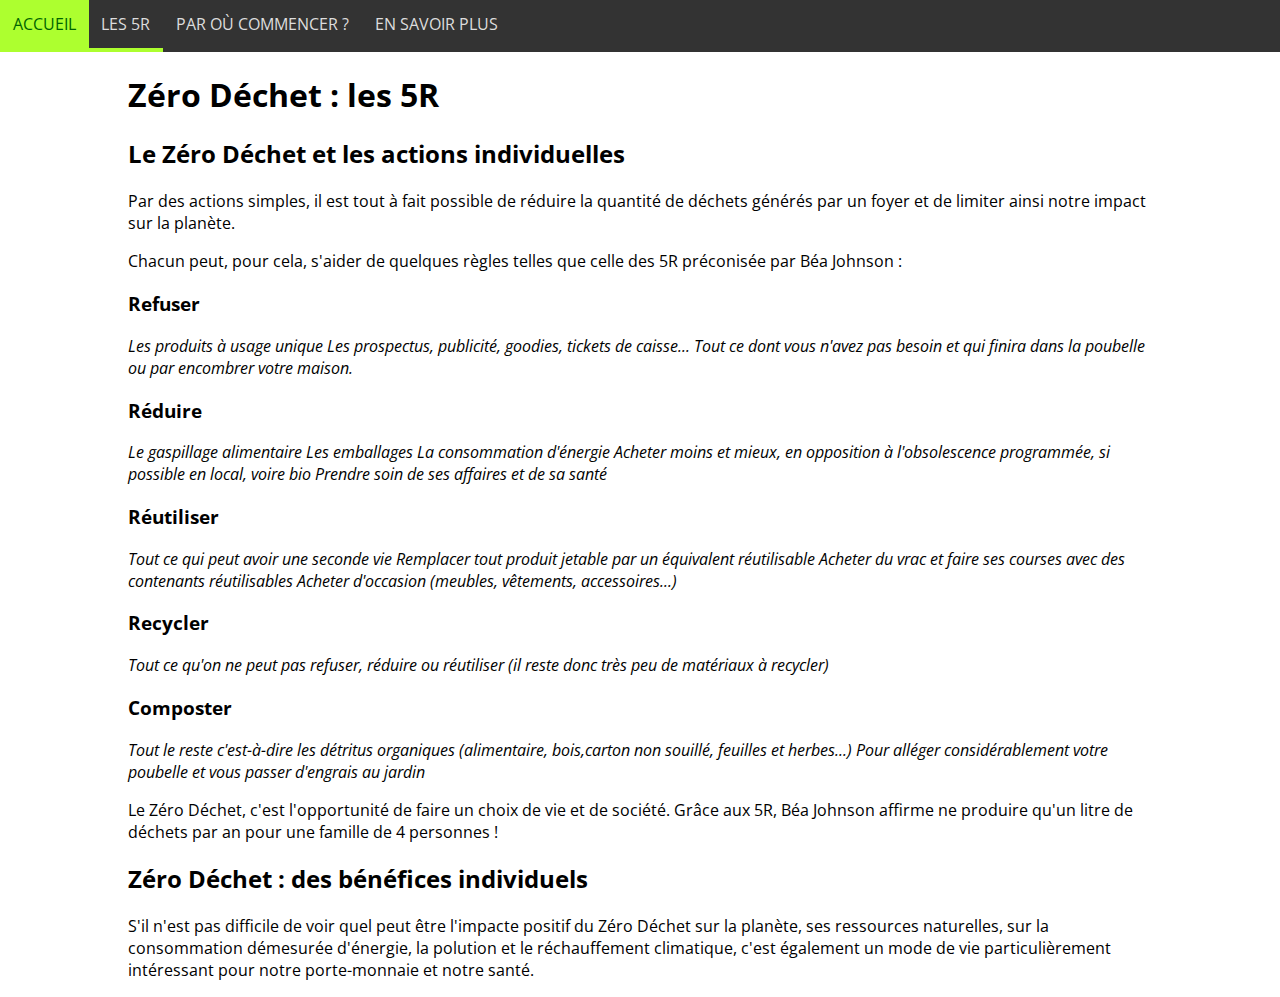
==== 5r.html @ 16c96dbe "Migration vers GitHub" ====
<!DOCTYPE html>
<html lang="fr">
<head>
	<title>Zéro Déchet : les 5R</title>
	<meta charset="utf-8">
	<link rel="stylesheet" type="text/css" href="css/style.css">
	<!-- <link rel="stylesheet" type="text/css" href="css/reset.css"> -->
	<link rel="stylesheet" type="text/css" href="css/responsive.css">
	<meta name="author" content="R. WAGNER">
	<meta name="viewport" content="width=device-width, initial-scale=1.0">
	<link href="https://fonts.googleapis.com/css2?family=Open+Sans&display=swap" rel="stylesheet">
</head>
<body>
		<header>
		<nav>
			<li>
				<a href="index.html"><ul>Accueil</ul></a>
				<a href="5r.html"><ul class="nav-active">Les 5R</ul></a>
				<a href="commencer.html"><ul>Par où commencer ?</ul></a>
				<a href="en-savoir-plus.html"><ul>En savoir plus</ul></a>
			</li>
		</nav>
	</header>
	<main>
		<h1>Zéro Déchet : les 5R</h1>

		<h2>Le Zéro Déchet et les actions individuelles</h2>

		<p>Par des actions simples, il est tout à fait possible de réduire la quantité de déchets générés par un foyer et de limiter ainsi notre impact sur la planète.</p>

		<p>Chacun peut, pour cela, s'aider de quelques règles telles que celle des 5R préconisée par Béa Johnson :</p>

		<h3>Refuser</h3>
		<i>Les produits à usage unique
	    	Les prospectus, publicité, goodies, tickets de caisse...
	    	Tout ce dont vous n'avez pas besoin et qui finira dans la poubelle ou par encombrer votre maison.</i>

	    <h3>Réduire</h3>
	    <i>Le gaspillage alimentaire
	    	Les emballages
	    	La consommation d'énergie
	    	Acheter moins et mieux, en opposition à l'obsolescence programmée, si possible en local, voire bio
	    	Prendre soin de ses affaires et de sa santé</i>

	    	<h3>Réutiliser</h3>
	    	<i>Tout ce qui peut avoir une seconde vie
	    	Remplacer tout produit jetable par un équivalent réutilisable
	    	Acheter du vrac et faire ses courses avec des contenants réutilisables
	    	Acheter d'occasion (meubles, vêtements, accessoires...)</i>

	    	<h3>Recycler</h3>
	    	<i>Tout ce qu'on ne peut pas refuser, réduire ou réutiliser (il reste donc très peu de matériaux à recycler)</i>

	    	<h3>Composter</h3>
	    	<i>Tout le reste c'est-à-dire les détritus organiques (alimentaire, bois,carton non souillé, feuilles et herbes...)
	    	Pour alléger considérablement votre poubelle et vous passer d'engrais au jardin</i>

	    	<p>Le Zéro Déchet, c'est l'opportunité de faire un choix de vie et de société. Grâce aux 5R, Béa Johnson affirme ne produire qu'un litre de déchets par an pour une famille de 4 personnes !</p>

	    	<h2>Zéro Déchet : des bénéfices individuels</h2>

	    	<p>S'il n'est pas difficile de voir quel peut être l'impacte positif du Zéro Déchet sur la planète, ses ressources naturelles, sur la consommation démesurée d'énergie, la polution et le réchauffement climatique, c'est également un mode de vie particulièrement intéressant pour notre porte-monnaie et notre santé.</p>
	</main>

</body>
</html>
---- css/style.css ----
html {

}

body {
	font-family: 'Open Sans', sans-serif;
	margin: 0;
}

nav {
	width: 100%;
	margin: 0;
  	background-color: #333;
  	flex-wrap: wrap;
  	justify-content: space-between;
}

nav li {
	display: flex;
	list-style-type: none;
	width: 100%;
}

nav ul {
	margin: 0;
	padding: 0.8em;
	color: #ddd;
	border-bottom: solid 4px #333;
}

nav ul:hover {
	background-color: GreenYellow;
	color: DarkGreen;
	border-bottom: solid 4px GreenYellow;
}

.nav-active {
	border-bottom: solid 4px GreenYellow;
}

nav a {
	text-decoration: none;
	text-transform: uppercase;
	text-align: center;
}

main {
	margin: 0 10%;
}
---- css/responsive.css ----
/*
@media screen and (min-width: 800px) { 
  .container { 
    margin: 1em 2em; 
  } 
} */
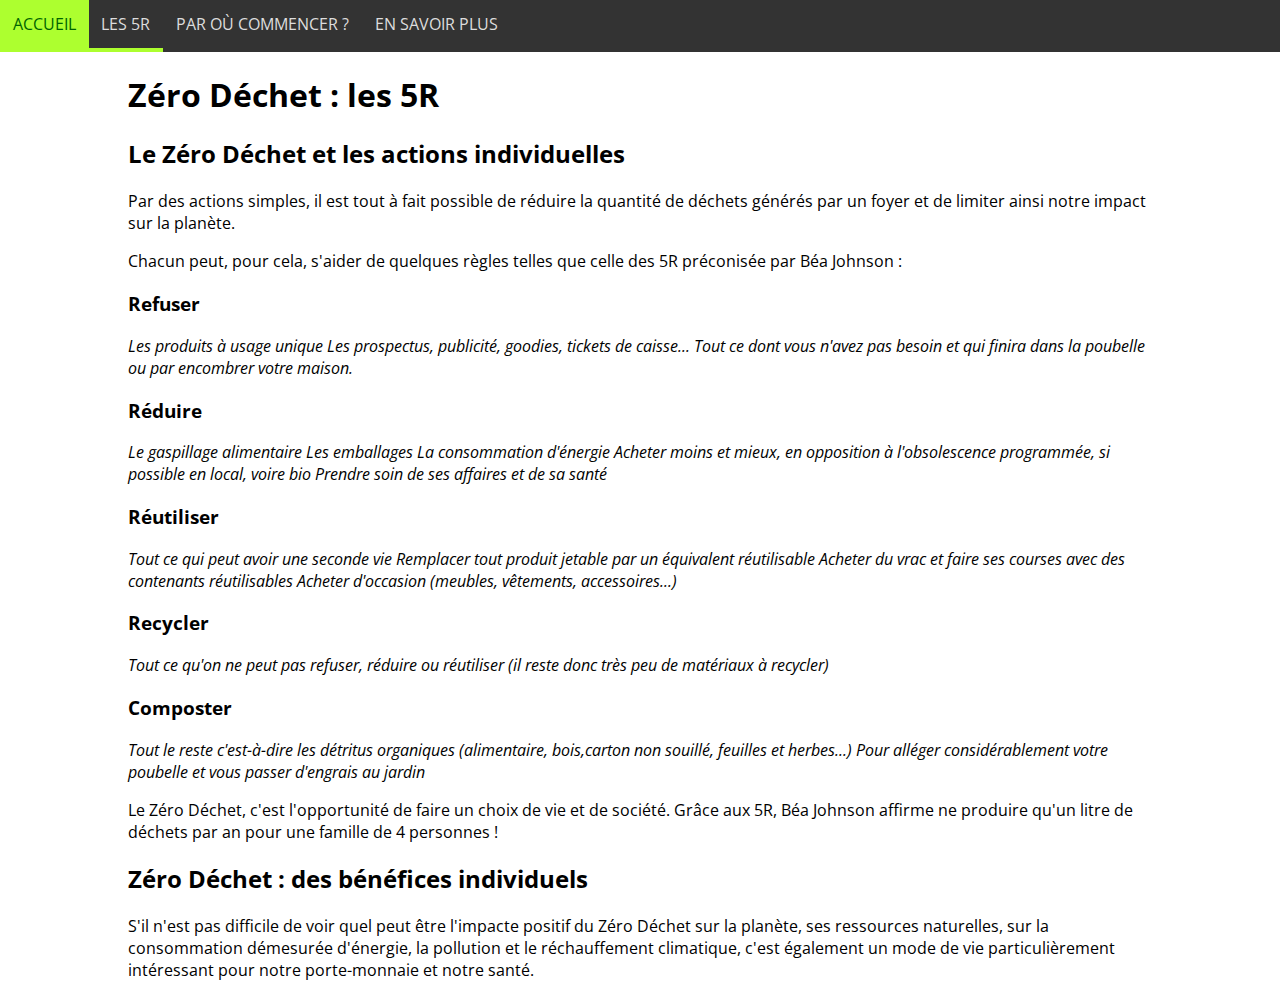
==== commit 6880ce5d: "Correction des fautes sur le texte initial" ====
--- a/5r.html
+++ b/5r.html
@@ -59,7 +59,7 @@
 
 	    	<h2>Zéro Déchet : des bénéfices individuels</h2>
 
-	    	<p>S'il n'est pas difficile de voir quel peut être l'impacte positif du Zéro Déchet sur la planète, ses ressources naturelles, sur la consommation démesurée d'énergie, la polution et le réchauffement climatique, c'est également un mode de vie particulièrement intéressant pour notre porte-monnaie et notre santé.</p>
+	    	<p>S'il n'est pas difficile de voir quel peut être l'impacte positif du Zéro Déchet sur la planète, ses ressources naturelles, sur la consommation démesurée d'énergie, la pollution et le réchauffement climatique, c'est également un mode de vie particulièrement intéressant pour notre porte-monnaie et notre santé.</p>
 	</main>
 
 </body>
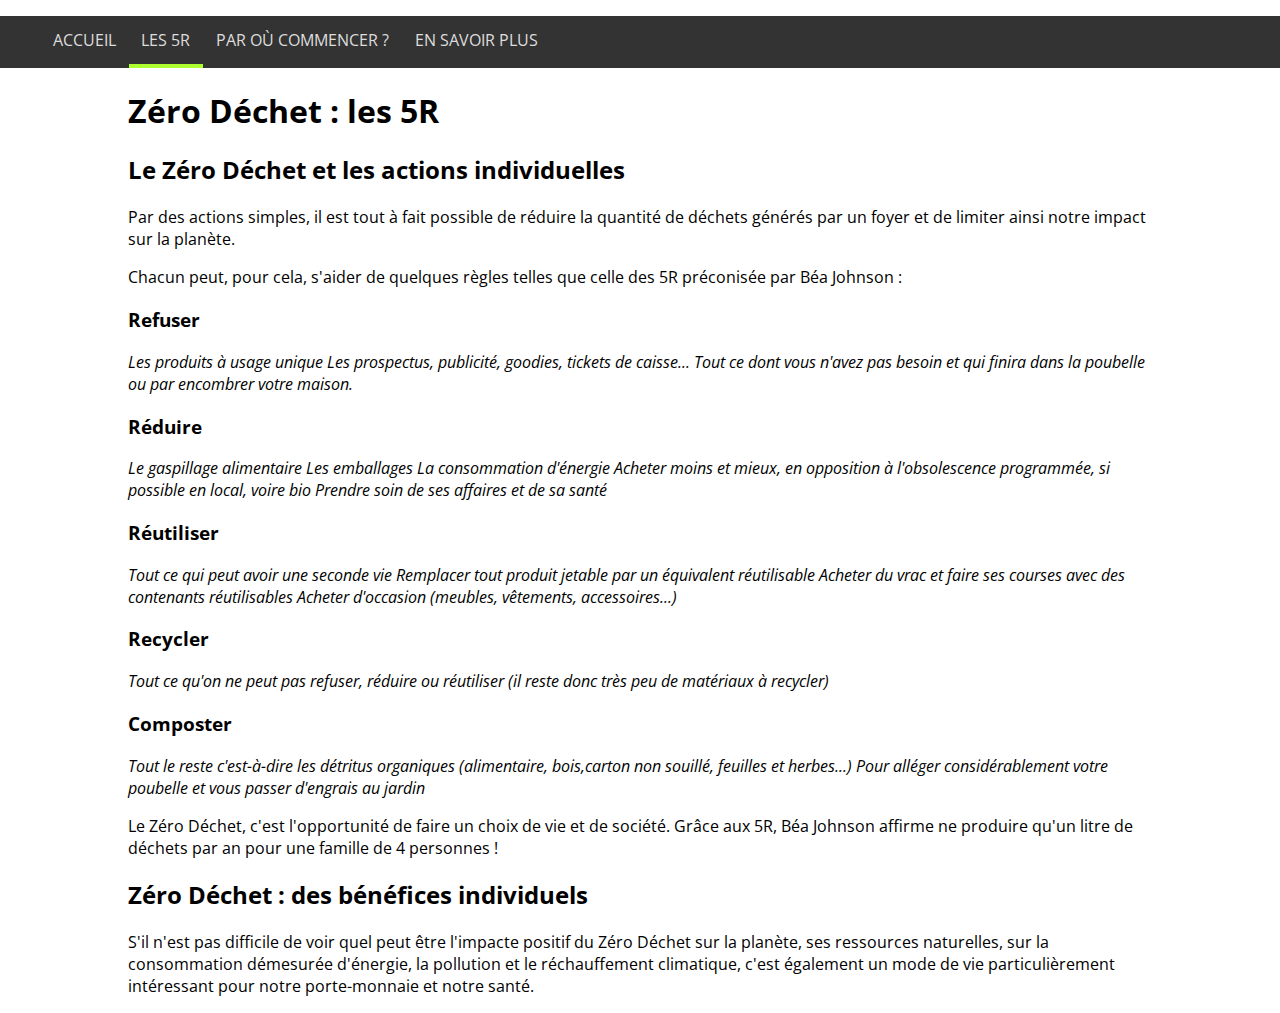
==== commit b874e145: "Implémentation Menu responsive" ====
--- a/5r.html
+++ b/5r.html
@@ -11,16 +11,32 @@
 	<link href="https://fonts.googleapis.com/css2?family=Open+Sans&display=swap" rel="stylesheet">
 </head>
 <body>
-		<header>
+	<header>
 		<nav>
-			<li>
-				<a href="index.html"><ul>Accueil</ul></a>
-				<a href="5r.html"><ul class="nav-active">Les 5R</ul></a>
-				<a href="commencer.html"><ul>Par où commencer ?</ul></a>
-				<a href="en-savoir-plus.html"><ul>En savoir plus</ul></a>
-			</li>
+			<ul>
+				<a href="index.html"><li>Accueil</li></a>
+				<a href="5r.html"><li class="nav-active">Les 5R</li></a>
+				<a href="commencer.html"><li>Par où commencer ?</li></a>
+				<a href="en-savoir-plus.html"><li>En savoir plus</li></a>
+			</ul>
 		</nav>
-	</header>
+		  <div id="menuToggle">
+
+		    <input type="checkbox" />
+		   
+		    <span></span>
+		    <span></span>
+		    <span></span>
+		    
+		    <ul id="menu">
+		      <a href="index.html"><li>Accueil</li></a>
+				<a href="5r.html"><li>Les 5R</li></a>
+				<a href="commencer.html"><li>Par où commencer ?</li></a>
+				<a href="en-savoir-plus.html"><li>En savoir plus</li></a>
+		    </ul>
+		  </div>
+		</header>
+
 	<main>
 		<h1>Zéro Déchet : les 5R</h1>
 
@@ -32,34 +48,34 @@
 
 		<h3>Refuser</h3>
 		<i>Les produits à usage unique
-	    	Les prospectus, publicité, goodies, tickets de caisse...
-	    	Tout ce dont vous n'avez pas besoin et qui finira dans la poubelle ou par encombrer votre maison.</i>
+	    Les prospectus, publicité, goodies, tickets de caisse...
+	    Tout ce dont vous n'avez pas besoin et qui finira dans la poubelle ou par encombrer votre maison.</i>
 
 	    <h3>Réduire</h3>
 	    <i>Le gaspillage alimentaire
-	    	Les emballages
-	    	La consommation d'énergie
-	    	Acheter moins et mieux, en opposition à l'obsolescence programmée, si possible en local, voire bio
-	    	Prendre soin de ses affaires et de sa santé</i>
+	    Les emballages
+	    La consommation d'énergie
+	    Acheter moins et mieux, en opposition à l'obsolescence programmée, si possible en local, voire bio
+	    Prendre soin de ses affaires et de sa santé</i>
 
-	    	<h3>Réutiliser</h3>
-	    	<i>Tout ce qui peut avoir une seconde vie
-	    	Remplacer tout produit jetable par un équivalent réutilisable
-	    	Acheter du vrac et faire ses courses avec des contenants réutilisables
-	    	Acheter d'occasion (meubles, vêtements, accessoires...)</i>
+	    <h3>Réutiliser</h3>
+	    <i>Tout ce qui peut avoir une seconde vie
+	    Remplacer tout produit jetable par un équivalent réutilisable
+	    Acheter du vrac et faire ses courses avec des contenants réutilisables
+	    Acheter d'occasion (meubles, vêtements, accessoires...)</i>
 
-	    	<h3>Recycler</h3>
-	    	<i>Tout ce qu'on ne peut pas refuser, réduire ou réutiliser (il reste donc très peu de matériaux à recycler)</i>
+	    <h3>Recycler</h3>
+	    <i>Tout ce qu'on ne peut pas refuser, réduire ou réutiliser (il reste donc très peu de matériaux à recycler)</i>
 
-	    	<h3>Composter</h3>
-	    	<i>Tout le reste c'est-à-dire les détritus organiques (alimentaire, bois,carton non souillé, feuilles et herbes...)
-	    	Pour alléger considérablement votre poubelle et vous passer d'engrais au jardin</i>
+	    <h3>Composter</h3>
+	    <i>Tout le reste c'est-à-dire les détritus organiques (alimentaire, bois,carton non souillé, feuilles et herbes...)
+	    Pour alléger considérablement votre poubelle et vous passer d'engrais au jardin</i>
 
-	    	<p>Le Zéro Déchet, c'est l'opportunité de faire un choix de vie et de société. Grâce aux 5R, Béa Johnson affirme ne produire qu'un litre de déchets par an pour une famille de 4 personnes !</p>
+	    <p>Le Zéro Déchet, c'est l'opportunité de faire un choix de vie et de société. Grâce aux 5R, Béa Johnson affirme ne produire qu'un litre de déchets par an pour une famille de 4 personnes !</p>
 
-	    	<h2>Zéro Déchet : des bénéfices individuels</h2>
+	    <h2>Zéro Déchet : des bénéfices individuels</h2>
 
-	    	<p>S'il n'est pas difficile de voir quel peut être l'impacte positif du Zéro Déchet sur la planète, ses ressources naturelles, sur la consommation démesurée d'énergie, la pollution et le réchauffement climatique, c'est également un mode de vie particulièrement intéressant pour notre porte-monnaie et notre santé.</p>
+	    <p>S'il n'est pas difficile de voir quel peut être l'impacte positif du Zéro Déchet sur la planète, ses ressources naturelles, sur la consommation démesurée d'énergie, la pollution et le réchauffement climatique, c'est également un mode de vie particulièrement intéressant pour notre porte-monnaie et notre santé.</p>
 	</main>
 
 </body>
--- a/css/style.css
+++ b/css/style.css
@@ -16,20 +16,20 @@
   	justify-content: space-between;
 }
 
-nav li {
+nav ul {
 	display: flex;
 	list-style-type: none;
 	width: 100%;
 }
 
-nav ul {
+nav li {
 	margin: 0;
 	padding: 0.8em;
 	color: #ddd;
 	border-bottom: solid 4px #333;
 }
 
-nav ul:hover {
+nav li:hover {
 	background-color: GreenYellow;
 	color: DarkGreen;
 	border-bottom: solid 4px GreenYellow;
@@ -45,6 +45,10 @@
 	text-align: center;
 }
 
+#menuToggle { 
+    display: none;
+} 
+
 main {
 	margin: 0 10%;
 }
--- a/css/responsive.css
+++ b/css/responsive.css
@@ -1,6 +1,128 @@
+
+@media screen and (max-width: 600px) { 
+
+  nav {
+  	display: none;
+  }
+
+#menuToggle {
+  display: block;
+  position: relative;
+  top: 50px;
+  left: 50px;
+  z-index: 1;
+  -webkit-user-select: none;
+  user-select: none;
+}
+
+#menuToggle a {
+  text-decoration: none;
+  color: #ccc;
+  
+  transition: color 0.3s ease;
+}
+
+#menuToggle a:hover {
+  color: DarkGreen;
+}
+
+
+#menuToggle input {
+  display: block;
+  width: 40px;
+  height: 32px;
+  position: absolute;
+  top: -7px;
+  left: -5px;
+  
+  cursor: pointer;
+  
+  opacity: 0; /* hide this */
+  z-index: 2; /* and place it over the hamburger */
+  
+  -webkit-touch-callout: none;
+}
+
+/* Icône burger */
+#menuToggle span {
+  display: block;
+  width: 33px;
+  height: 4px;
+  margin-bottom: 5px;
+  position: relative;
+  
+  background: #333;
+  border-radius: 3px;
+  
+  z-index: 1;
+  
+  transform-origin: 4px 0px;
+  
+  transition: transform 0.5s cubic-bezier(0.77,0.2,0.05,1.0),
+              background 0.5s cubic-bezier(0.77,0.2,0.05,1.0),
+              opacity 0.55s ease;
+}
+
+#menuToggle span:first-child {
+  transform-origin: 0% 0%;
+}
+
+#menuToggle span:nth-last-child(2) {
+  transform-origin: 0% 100%;
+}
+
+/* 
+ * Transforme le hamburger en croix
+ */
+#menuToggle input:checked ~ span {
+  opacity: 1;
+  transform: rotate(45deg) translate(-2px, -1px);
+  background: #ccc;
+}
+
+/* Masque la ligne du milieu. */
+#menuToggle input:checked ~ span:nth-last-child(3) {
+  opacity: 0;
+  transform: rotate(0deg) scale(0.2, 0.2);
+}
+
 /*
-@media screen and (min-width: 800px) { 
-  .container { 
-    margin: 1em 2em; 
-  } 
-} */
+ * Ohyeah and the last one should go the other direction
+ */
+#menuToggle input:checked ~ span:nth-last-child(2) {
+  transform: rotate(-45deg) translate(0, -1px);
+}
+
+/* Positionnement en haut à gauche de l'écran.*/
+#menu {
+  position: absolute;
+  width: 300px;
+  margin: -100px 0 0 -50px;
+  padding: 50px;
+  padding-top: 125px;
+  
+  background: #333;
+  list-style-type: none;
+  -webkit-font-smoothing: antialiased;
+  /* to stop flickering of text in safari */
+  
+  transform-origin: 0% 0%;
+  transform: translate(-100%, 0);
+  
+  transition: transform 0.5s cubic-bezier(0.77,0.2,0.05,1.0);
+}
+
+#menu li {
+  padding: 10px 0;
+  font-size: 22px;
+}
+
+/* Permet de garder le bouton affiché et de faire s'afficher le menu. */
+#menuToggle input:checked ~ ul {
+  transform: none;
+}
+
+}
+
+
+
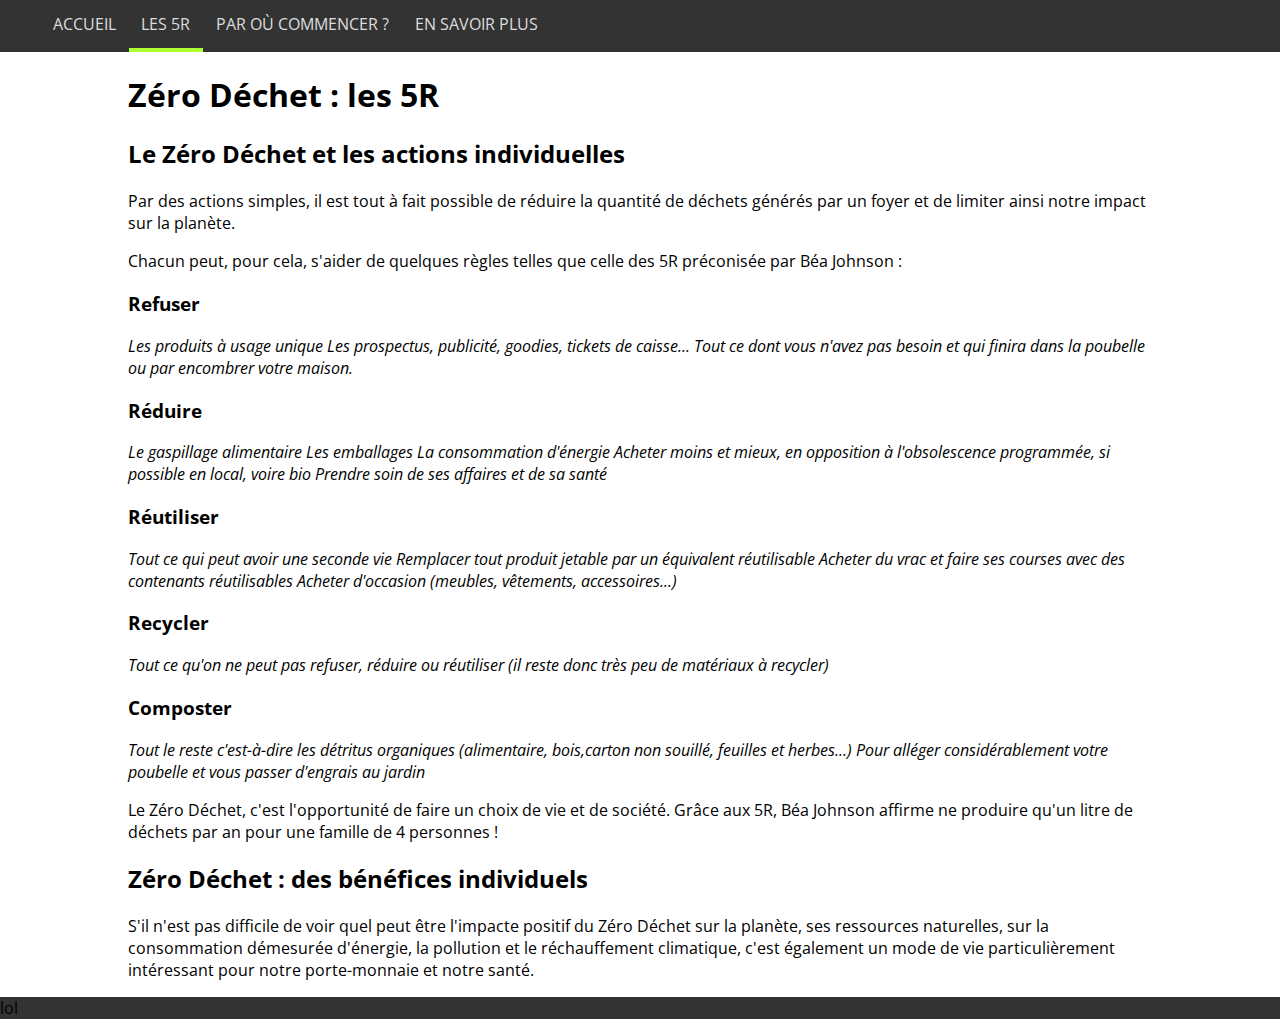
==== commit a0c15379: "Integration des vignettes pour les liens externes" ====
--- a/5r.html
+++ b/5r.html
@@ -78,5 +78,8 @@
 	    <p>S'il n'est pas difficile de voir quel peut être l'impacte positif du Zéro Déchet sur la planète, ses ressources naturelles, sur la consommation démesurée d'énergie, la pollution et le réchauffement climatique, c'est également un mode de vie particulièrement intéressant pour notre porte-monnaie et notre santé.</p>
 	</main>
 
+		<footer><p>lol</p></footer>
+
+
 </body>
 </html>--- a/css/style.css
+++ b/css/style.css
@@ -20,19 +20,23 @@
 	display: flex;
 	list-style-type: none;
 	width: 100%;
+	margin: 0;
+
 }
 
 nav li {
-	margin: 0;
 	padding: 0.8em;
 	color: #ddd;
 	border-bottom: solid 4px #333;
+	transition: 0.2s ease-in;
+
 }
 
 nav li:hover {
 	background-color: GreenYellow;
 	color: DarkGreen;
 	border-bottom: solid 4px GreenYellow;
+	transition: 0.2s ease-in;
 }
 
 .nav-active {
@@ -52,3 +56,63 @@
 main {
 	margin: 0 10%;
 }
+
+.flex {
+	justify-content: space-between;
+	display: flex;
+	flex-wrap: wrap;
+	width: 100%
+} 
+
+.flex a {
+	margin: 5px;
+}
+
+.img-container {
+  position: relative;
+  width: 300px;
+}
+
+.images {
+  display: block;
+  width: 100%;
+  height: auto;
+}
+
+.img-overlay {
+  position: absolute;
+  top: 0;
+  bottom: 0;
+  left: 0;
+  right: 0;
+  height: 100%;
+  width: 100%;
+  opacity: 0;
+  transition: .5s;
+  background-color: GreenYellow;
+}
+
+.img-container:hover .img-overlay {
+  opacity: 0.8;
+}
+
+.img-text {
+  color: black;
+  font-size: 20px;
+  position: absolute;
+  top: 50%;
+  left: 50%;
+  -webkit-transform: translate(-50%, -50%);
+  -ms-transform: translate(-50%, -50%);
+  transform: translate(-50%, -50%);
+  text-align: center;
+}
+
+footer {
+	bottom: 0;
+	width: 100%;
+	margin: 0;
+  	background-color: #333;
+  	flex-wrap: wrap;
+  	justify-content: space-between;
+}--- a/css/responsive.css
+++ b/css/responsive.css
@@ -1,15 +1,20 @@
-
 @media screen and (max-width: 600px) { 
 
   nav {
   	display: none;
   }
 
+main {
+	margin-top: 60px;
+}
+
+/* Le code qui suit n'est pas de moi, j'ai néamoins 
+pris le temps de le décortiquer un maximum */
 #menuToggle {
   display: block;
-  position: relative;
-  top: 50px;
-  left: 50px;
+  position: absolute;
+  top: 25px;
+  left: 25px;
   z-index: 1;
   -webkit-user-select: none;
   user-select: none;
@@ -23,7 +28,7 @@
 }
 
 #menuToggle a:hover {
-  color: DarkGreen;
+  color: YellowGreen;
 }
 
 
@@ -37,8 +42,8 @@
   
   cursor: pointer;
   
-  opacity: 0; /* hide this */
-  z-index: 2; /* and place it over the hamburger */
+  opacity: 0; 
+  z-index: 2; 
   
   -webkit-touch-callout: none;
 }
@@ -86,9 +91,7 @@
   transform: rotate(0deg) scale(0.2, 0.2);
 }
 
-/*
- * Ohyeah and the last one should go the other direction
- */
+/* Formation d'une croix */
 #menuToggle input:checked ~ span:nth-last-child(2) {
   transform: rotate(-45deg) translate(0, -1px);
 }
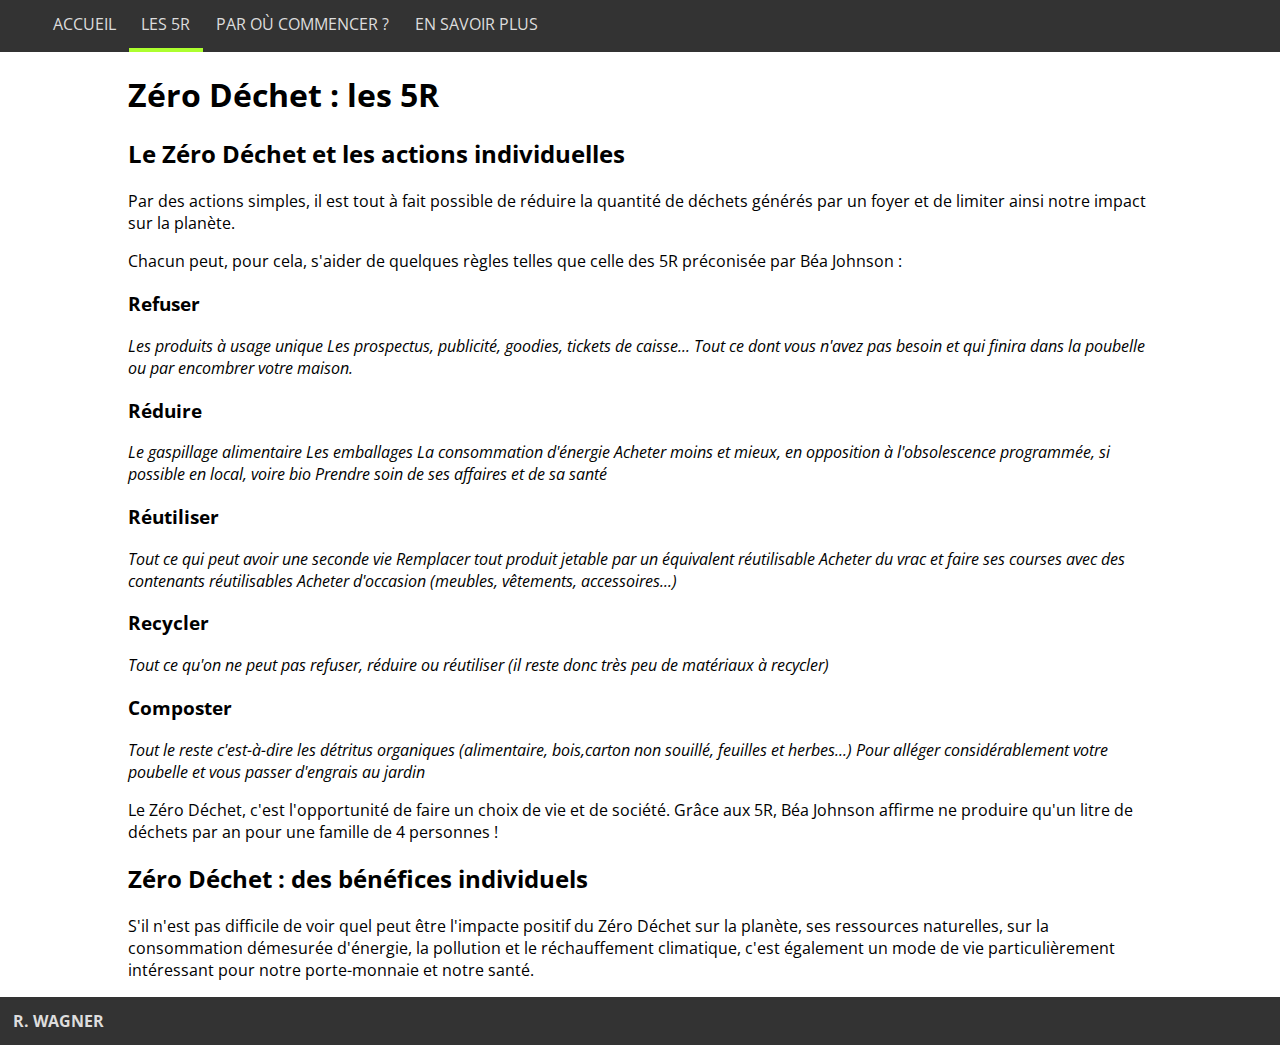
==== commit d53115fe: "Mise en forme vignettes" ====
--- a/5r.html
+++ b/5r.html
@@ -78,8 +78,9 @@
 	    <p>S'il n'est pas difficile de voir quel peut être l'impacte positif du Zéro Déchet sur la planète, ses ressources naturelles, sur la consommation démesurée d'énergie, la pollution et le réchauffement climatique, c'est également un mode de vie particulièrement intéressant pour notre porte-monnaie et notre santé.</p>
 	</main>
 
-		<footer><p>lol</p></footer>
-
+	<footer>
+		<p>R. WAGNER</p>
+	</footer>
 
 </body>
 </html>--- a/css/style.css
+++ b/css/style.css
@@ -58,7 +58,7 @@
 }
 
 .flex {
-	justify-content: space-between;
+	justify-content: space-around;
 	display: flex;
 	flex-wrap: wrap;
 	width: 100%
@@ -87,18 +87,24 @@
   right: 0;
   height: 100%;
   width: 100%;
-  opacity: 0;
+  opacity: 0.4;
   transition: .5s;
-  background-color: GreenYellow;
+  background-color: black;
+  -webkit-mask-image: -webkit-gradient(linear, left top, left bottom, 
+    from(rgba(0,0,0,0)), to(rgba(0,0,0,1)));
 }
 
 .img-container:hover .img-overlay {
   opacity: 0.8;
+  background-color: GreenYellow;
+   -webkit-mask-image: -webkit-gradient(linear, left top, left bottom, 
+    from(GreenYellow), to(GreenYellow));
 }
 
 .img-text {
   color: black;
-  font-size: 20px;
+  font-size: 30px;
+  font-weight: bold;
   position: absolute;
   top: 50%;
   left: 50%;
@@ -115,4 +121,11 @@
   	background-color: #333;
   	flex-wrap: wrap;
   	justify-content: space-between;
+}
+
+footer p {
+	padding: 0.8em;
+	color: #ddd;
+	margin-bottom: 0;
+	font-weight: bold;
 }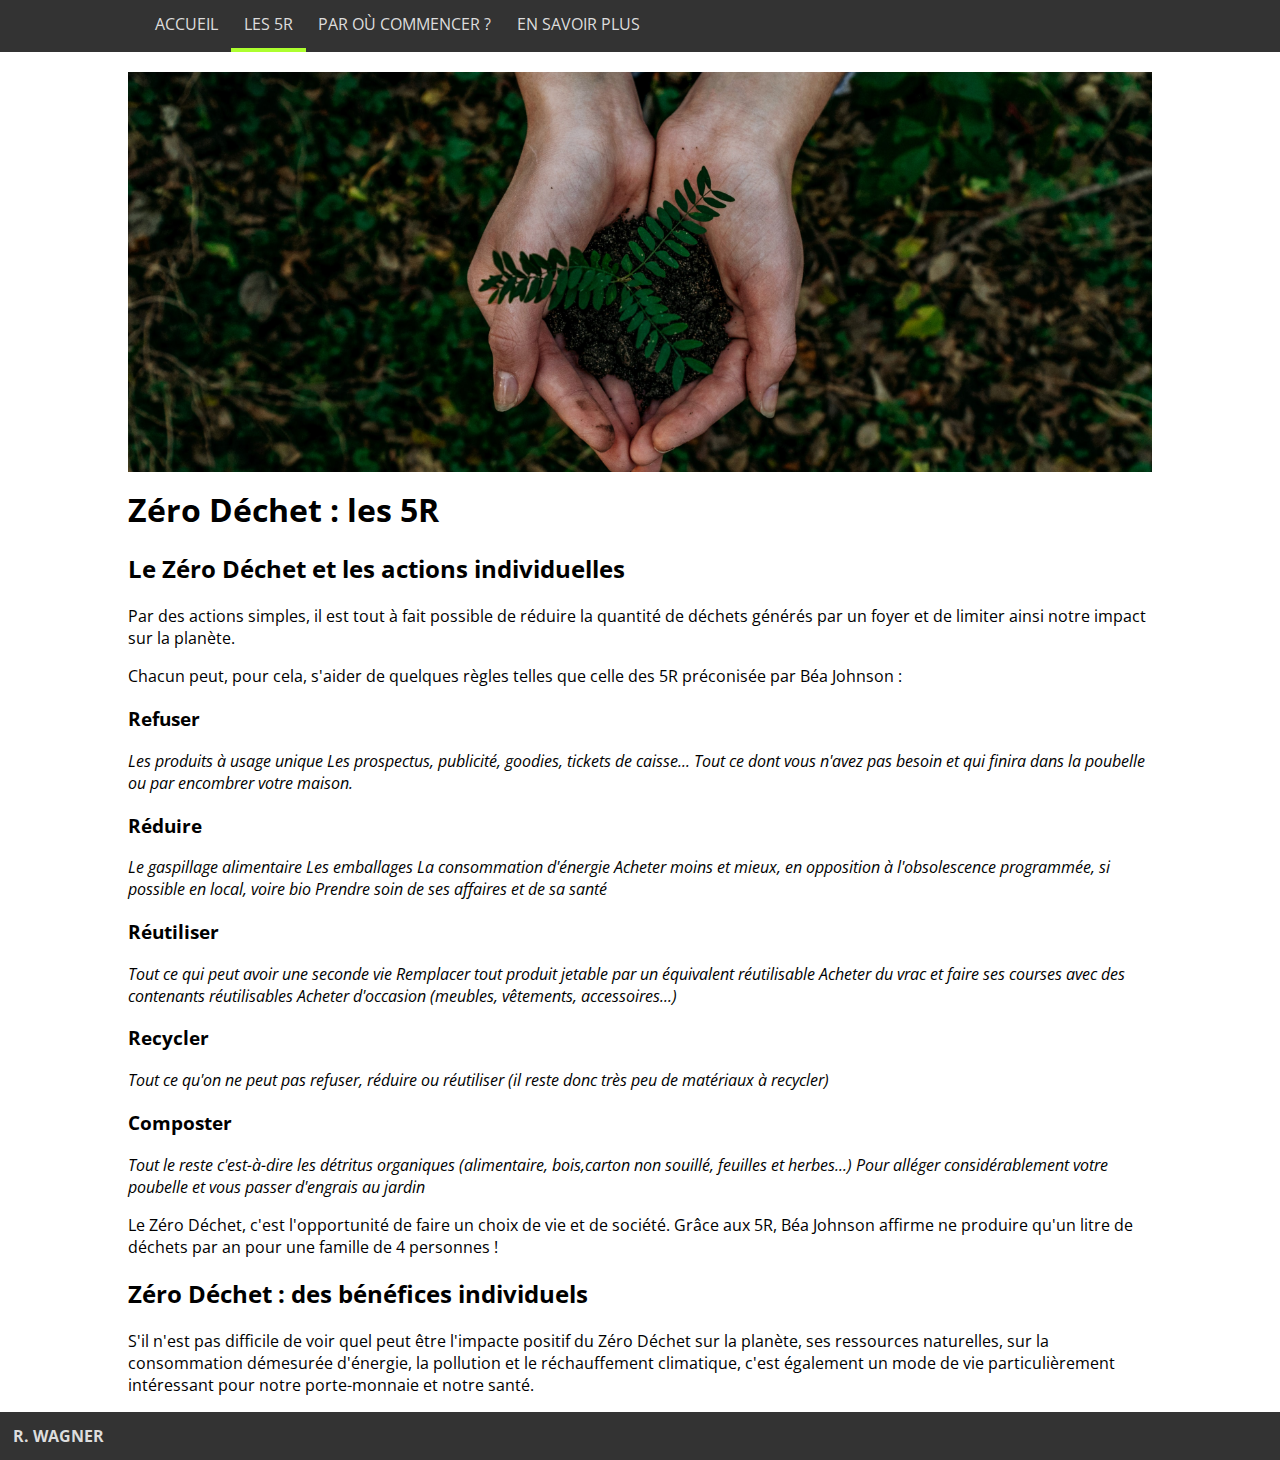
==== commit e25beb4a: "Ajout bannières" ====
--- a/5r.html
+++ b/5r.html
@@ -35,6 +35,9 @@
 				<a href="en-savoir-plus.html"><li>En savoir plus</li></a>
 		    </ul>
 		  </div>
+
+		<img class="banner" src="img/noah-buscher-x8ZStukS2PM-unsplash.jpg">
+
 		</header>
 
 	<main>
--- a/css/style.css
+++ b/css/style.css
@@ -19,8 +19,8 @@
 nav ul {
 	display: flex;
 	list-style-type: none;
-	width: 100%;
-	margin: 0;
+	width: 90%;
+	margin: 0 8%;
 
 }
 
@@ -52,6 +52,13 @@
 #menuToggle { 
     display: none;
 } 
+
+.banner {
+  	object-fit: cover;
+  	height: 400px;
+  	width: 80%;
+	margin: 20px 0 -10px 10%;
+}
 
 main {
 	margin: 0 10%;
--- a/css/responsive.css
+++ b/css/responsive.css
@@ -3,10 +3,17 @@
   nav {
   	display: none;
   }
+ .banner {
+  	object-fit: cover;
+  	height: 300px;
+  	width: 90%;
+	margin: 80px 5% -30px 5%;
+}
 
 main {
 	margin-top: 60px;
 }
+
 
 /* Le code qui suit n'est pas de moi, j'ai néamoins 
 pris le temps de le décortiquer un maximum */
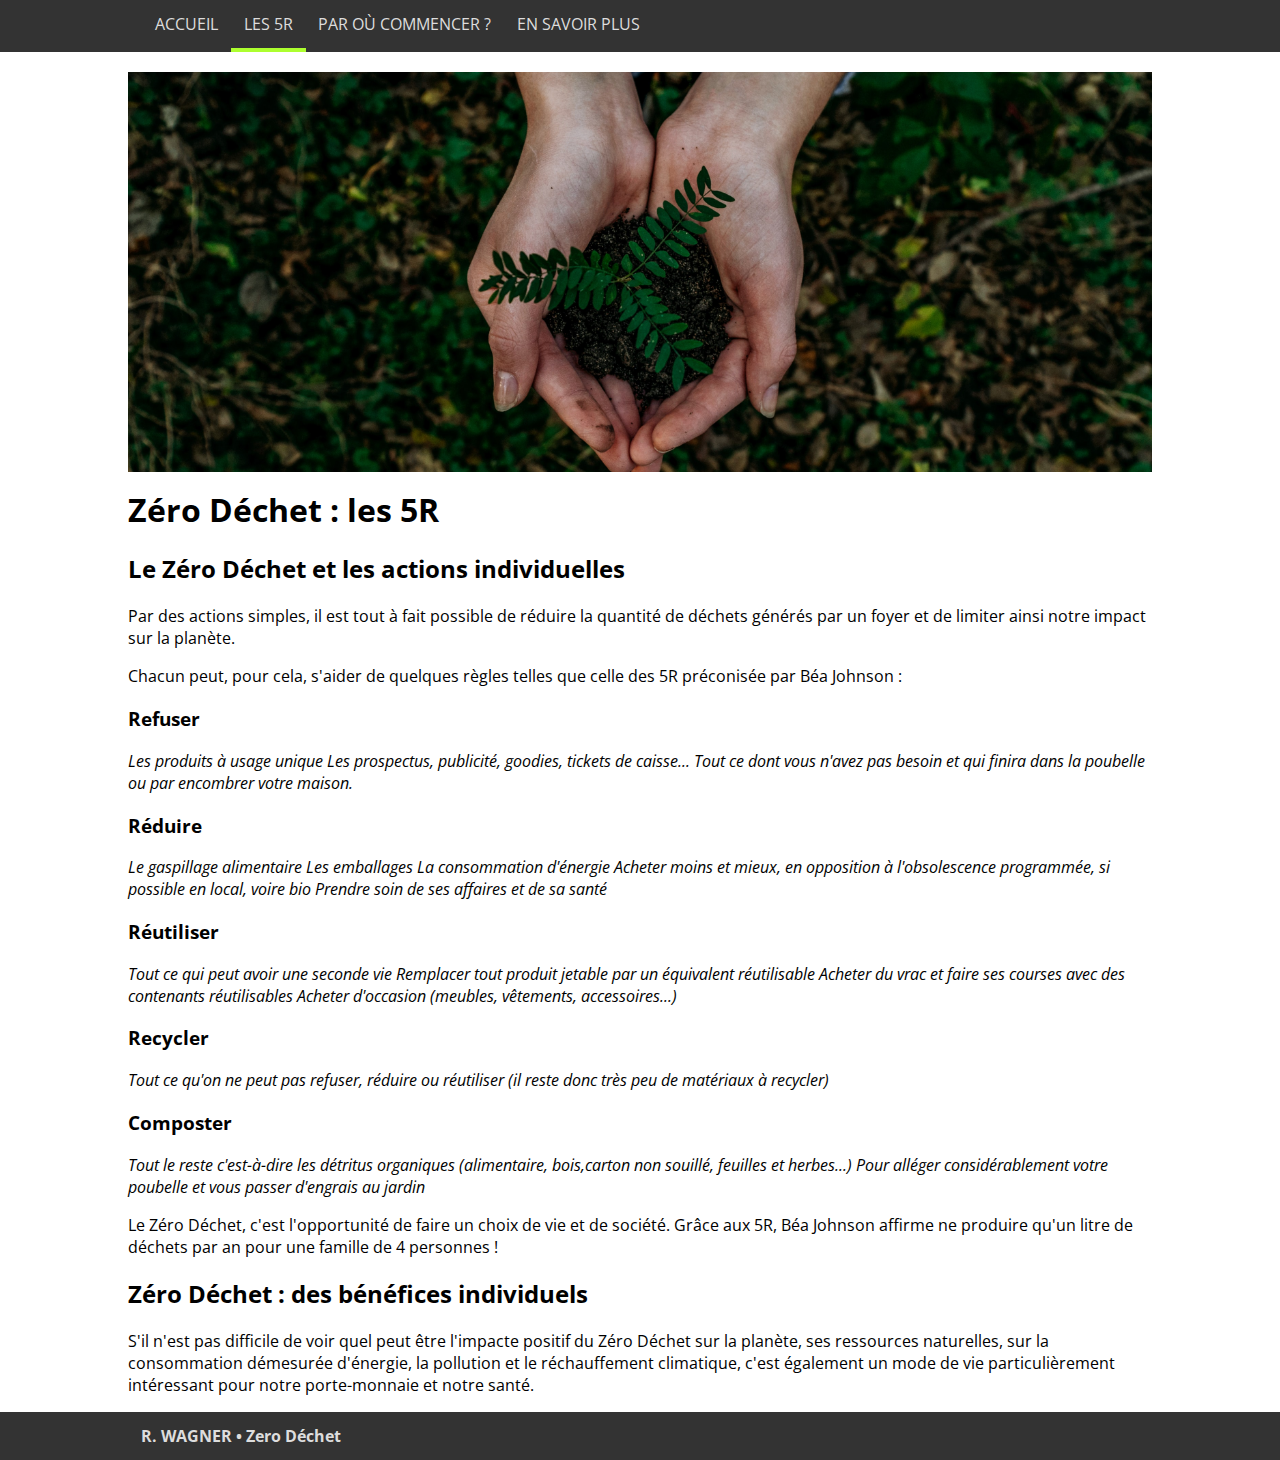
==== commit 55dfc214: "Ajout favicon et amélioration footer" ====
--- a/5r.html
+++ b/5r.html
@@ -9,6 +9,7 @@
 	<meta name="author" content="R. WAGNER">
 	<meta name="viewport" content="width=device-width, initial-scale=1.0">
 	<link href="https://fonts.googleapis.com/css2?family=Open+Sans&display=swap" rel="stylesheet">
+	<link rel="icon" type="image/png" href="img/favicon.png"/>
 </head>
 <body>
 	<header>
@@ -81,9 +82,9 @@
 	    <p>S'il n'est pas difficile de voir quel peut être l'impacte positif du Zéro Déchet sur la planète, ses ressources naturelles, sur la consommation démesurée d'énergie, la pollution et le réchauffement climatique, c'est également un mode de vie particulièrement intéressant pour notre porte-monnaie et notre santé.</p>
 	</main>
 
-	<footer>
-		<p>R. WAGNER</p>
-	</footer>
+    <footer>
+        <p>R. WAGNER &bull; Zero Déchet</p>
+    </footer>
 
 </body>
 </html>--- a/css/style.css
+++ b/css/style.css
@@ -124,7 +124,7 @@
 footer {
 	bottom: 0;
 	width: 100%;
-	margin: 0;
+	margin: 10px 0 0 0;
   	background-color: #333;
   	flex-wrap: wrap;
   	justify-content: space-between;
@@ -132,6 +132,7 @@
 
 footer p {
 	padding: 0.8em;
+	margin: 0 10%;
 	color: #ddd;
 	margin-bottom: 0;
 	font-weight: bold;
